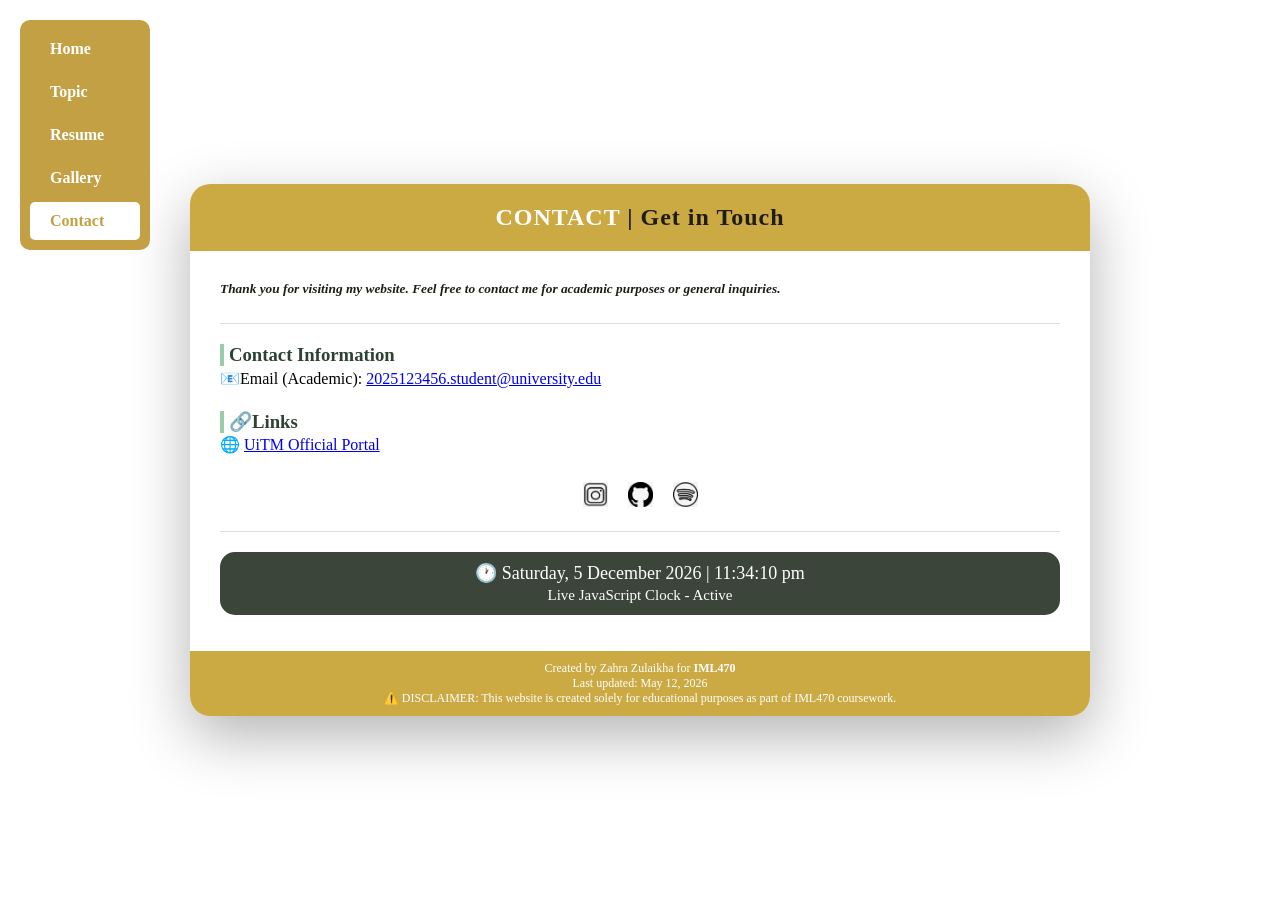
==== contact.html @ 6f9033ff "IML470 Individual Project" ====
<!DOCTYPE html>
<html>
<head>
    <title>Contact & Information</title>
    <link rel="stylesheet" href="style.css">
</head>

<nav class="navbar">
    <a href="index.html">Home</a>
    <a href="topic.html">Topic</a>
    <a href="resume.html" >Resume</a>
    <a href="gallery.html" >Gallery</a>
    <a href="contact.html" class="active">Contact</a>
</nav>

<body>

<div class="container">
    <div class="header">
        <h1>CONTACT <span>| Get in Touch</span></h1>
    </div>
    
    <div class="content" id="top">
        <p><sup><i><b><font color=#1f1c15>Thank you for visiting my website. Feel free to contact me for academic purposes or general inquiries.</font></b></i></sup></p>
        
	<hr>        
        
        <h3 class="section-title">Contact Information</h3>
        <p>📧Email (Academic): <a href="mailto:2025123456.student@university.edu">2025123456.student@university.edu</a></p>

        <br>

        <h3 class="section-title">🔗Links</h3>
        <p>🌐 <a href="https://uitm.edu.my" target="_blank">UiTM Official Portal</a></p>
      
	<br>

		<div class="social-container" style="display: flex; justify-content: center; gap: 20px; margin: 10px 0 5px 0;">
    			<a href="https://instagram.com" target="_blank" class="social-icon">
        		<img src="image/instagram.png" alt="Instagram" style="width: 25px; height: 25px; filter: grayscale(100%); transition: 0.3s;" 								onmouseover="this.style.filter='grayscale(0%)'" onmouseout="this.style.filter='grayscale(100%)'">
    			</a>

    			<a href="https://github.com" target="_blank" class="social-icon">
        		<img src="image/github.jpg" alt="GitHub" style="width: 25px; height: 25px; filter: grayscale(100%); transition: 0.3s;" 									onmouseover="this.style.filter='grayscale(0%)'" onmouseout="this.style.filter='grayscale(100%)'">
    			</a>

			<a href="https://spotify.com" target="_blank" class="social-icon">
        		<img src="image/spotify.png" alt="Spotify" style="width: 25px; height: 25px; filter: grayscale(100%); transition: 0.3s;" 								onmouseover="this.style.filter='grayscale(0%)'" onmouseout="this.style.filter='grayscale(100%)'">
    			</a>
		</div>

	<hr>

        	
        <div class="clock" id="liveClock" style="margin: 0px auto;">
            🕐 Loading clock...
        </div>

	</div>
    
    <div class="footer">
        <p>Created by Zahra Zulaikha for <b>IML470</b></p>
        <p>Last updated: May 12, 2026</p>
        <p>⚠️ DISCLAIMER: This website is created solely for educational purposes as part of IML470 coursework.</p>
    </div>

</div>

<script>
    function updateClock() {
        const clockElement = document.getElementById('liveClock');
        if (clockElement) {
            const now = new Date();
            const dateString = now.toLocaleDateString('en-MY', { 
                weekday: 'long', 
                year: 'numeric', 
                month: 'long', 
                day: 'numeric' 
            });
            const timeString = now.toLocaleTimeString('en-MY');
            clockElement.innerHTML = `🕐 ${dateString} | ${timeString} <br><small>Live JavaScript Clock - Active</small>`;
        }
    }
    updateClock();
    setInterval(updateClock, 1000);
</script>

</body>
</html>
---- style.css ----
* {
    margin: 0;
    padding: 0;
    box-sizing: border-box;
}

body {
    font-family: 'Georgia', 'Times New Roman', 'Courier New', serif;
    background-image: url(https://images.unsplash.com/photo-1557457943-60aae81058c1?q=80&w=1170&auto=format&fit=crop&ixlib=rb-4.1.0&ixid=M3wxMjA3fDB8MHxwaG90by1wYWdlfHx8fGVufDB8fHx8fA%3D%3D);
    min-height: 100vh;
    display: flex;
    justify-content: center;
    align-items: center;
    padding: 20px;
    background-attachment: fixed;
    background-size: cover;
    background-repeat: no-repeat;
    background-position: center;
}

.container {
    max-width: 900px;
    width: 100%;
    background: rgba(255, 255, 255, 0.92);
    border-radius: 20px;
    box-shadow: 0 20px 60px rgba(0,0,0,0.3);
    overflow: hidden;
}

.header {
    background: #ccaa43;
    color: white;
    padding: 20px;
    text-align: center;
}

.header h1 {
    font-size: 24px;
    letter-spacing: 1px;
}

.header h1 span {
    color: #1f1c15;
}

.content {
    padding: 30px;
    min-height: 400px;
}

.footer {
    background: #ccaa43;
    color: white;
    text-align: center;
    padding: 10px;
    font-size: 12px;
}

.section-title {
    color: #2e4234;
    border-left: 4px solid #99cca8;
    padding-left: 5px;
    margin: 5px 0 2.5px 0;
}

.bio-section {
    color: #2a4027;
    display: flex;
    gap: 25px;
    align-items: center;
    margin-bottom: 25px;
    flex-wrap: wrap;
}

.avatar {
    background-image: url("image/profilePic.png");
    width: 200px;
    height: 200px;
    background-size: cover;
    background-position: center;
    border-radius: 100%;
    display: flex;
    border: 5px solid #2a4027;
}

.bio-text {
    flex: 1;
}

.bio-text p {
    color: #2a4027;
    margin: 8px 0;
    line-height: 1.5;
}

.nav-grid {
    display: flex;
    gap: 15px;
    margin-top: 25px;
    flex-wrap: wrap;
}

.nav-card {
    flex: 1;
    background: #6c7557;
    padding: 20px;
    border-radius: 12px;
    text-align: center;
    text-decoration: none;
    color: white;
    transition: all 0.3s;
    border: 2px solid black;
}

.nav-card:hover {
    background: #d6d9d0;
    color: black;
    transform: translateY(-5px);
    border-color: black;
}

.nav-card h3 {
    margin-bottom: 7px;
}

.nav-card p {
    font-size: 12px;
}


.navbar {
    background-color: #c4a044;
    padding: 10px 10px;
    border-radius: 10px;
    width: 130px;        
    display: flex;       
    flex-direction: column;
    gap: 5px;           
    position: fixed;
    left: 20px;
    top: 20px;
}

.navbar a {
    color: white;
    text-decoration: none;
    padding: 10px 20px;
    font-family: Georgia;
    font-weight: bold;
    transition: 0.3s;
}

.navbar a:hover {
    background-color: #434c3e;
    border-radius: 5px;
}

.navbar a.active {
    background-color: white;
    color: #c4a044;
    border-radius: 5px;
}

.links-grid {
    display: flex;
    gap: 20px;
    flex-wrap: wrap;
    margin: 25px 0;
}

.link-card {
    background: #728578;
    border: 2px solid black;
    padding: 10px;
    border-radius: 15px;
    text-align: center;
    flex: 1;
    min-width: 100px;
    text-decoration: none;
    color: white;
    transition: all 0.3s;
}

.link-card:hover {
    background: #d6d6b2;
    color: black;
    transform: translateY(-3px);
}

.creative-table {
    width: 100%;
    border-collapse: collapse solid black;
    margin: 20px 0;
    background: white;
    border-radius: 10px;
    overflow: hidden;
    box-shadow: 0 3px 10px rgba(0,0,0,0.1);
    border: 2px solid black;
}

.creative-table th {
    background: #7f856f;
    color: white;
    padding: 12px;
    text-align: center;
    border: 2px solid black;
}

.creative-table td {
    border: 2px solid black;
    text-align: center;
    padding: 10px;
}

.creative-table td:hover {
    background: white;
}

.study {
    background-color: #dbeafe;
}

.relax {
    background-color: #dcfce7;
}

.planning {
    background-color: #ede9fe;
}

.fun {
    background-color: #ffe4e6;
}

.two-columns {
    display: flex;
    gap: 30px;
    margin: 20px 0;
    flex-wrap: wrap;
}

.col {
    flex: 2;
    min-width: 300px;
}

.study-tips {
    background-color: #d9b2d2;
    padding: 20px 20px 20px 40px;
    border-radius: 5px;
    border-left: 5px double;
    border: 1px solid #e0e0e0;
    box-shadow: 3px 3px 10px rgba(0,0,0,0.1);
    background-image: linear-gradient(#edf3f5 1px, transparent 1px);
    background-size: 100% 1.1em;
    font-family: 'Courier New', Courier, monospace;
}

.education-list {
    list-style: none;
    padding: 0px;
}

.education-list li {
    display: flex;
    align-items: center;
    margin-bottom: 20px;
}

.school-logo {
    width: 100px;
    height: auto;
    margin-right: 15px;
    border: 3px solid black;
    border-radius: 5px;
    flex-shrink: 0;
}

.education-content {
    line-height: 1.5;
}

hr {
    margin: 20px 0;
    border: none;
    height: 1px;
    background: #ddd;
}

.gallery-section {
    text-align: center;
}

.gallery-title {
    text-align: center;
    margin-bottom: 25px;
}

.photo-grid {
    display: grid;
    grid-template-columns: repeat(4, 1fr);
    gap: 15px;
    max-width: 900px;
    margin: 0 auto;
    justify-content: center;
}

.grid-img {
    width: 100%;
    aspect-ratio: 1 / 1;
    object-fit: cover;
    border-radius: 12px;
    cursor: pointer;
    transition: transform 0.3s ease, box-shadow 0.3s ease;
    box-shadow: 0 4px 10px rgba(0,0,0,0.15);
}

.grid-img:hover {
    transform: scale(1.03);
    box-shadow: 0 8px 20px rgba(0,0,0,0.25);
}

.gallery-caption {
    text-align: center;
    margin-top: 20px;
    color: #2c5f2d;
    font-style: italic;
}

@media (max-width: 700px) {
    .photo-grid {
        grid-template-columns: repeat(2, 1fr);
        gap: 10px;
    }
}

.clock {
    background: #3c453a;
    color: white;
    padding: 10px;
    border-radius: 15px;
    text-align: center;
    font-size: 18px;
    margin: 20px 0;
    min-width: 100px;
}
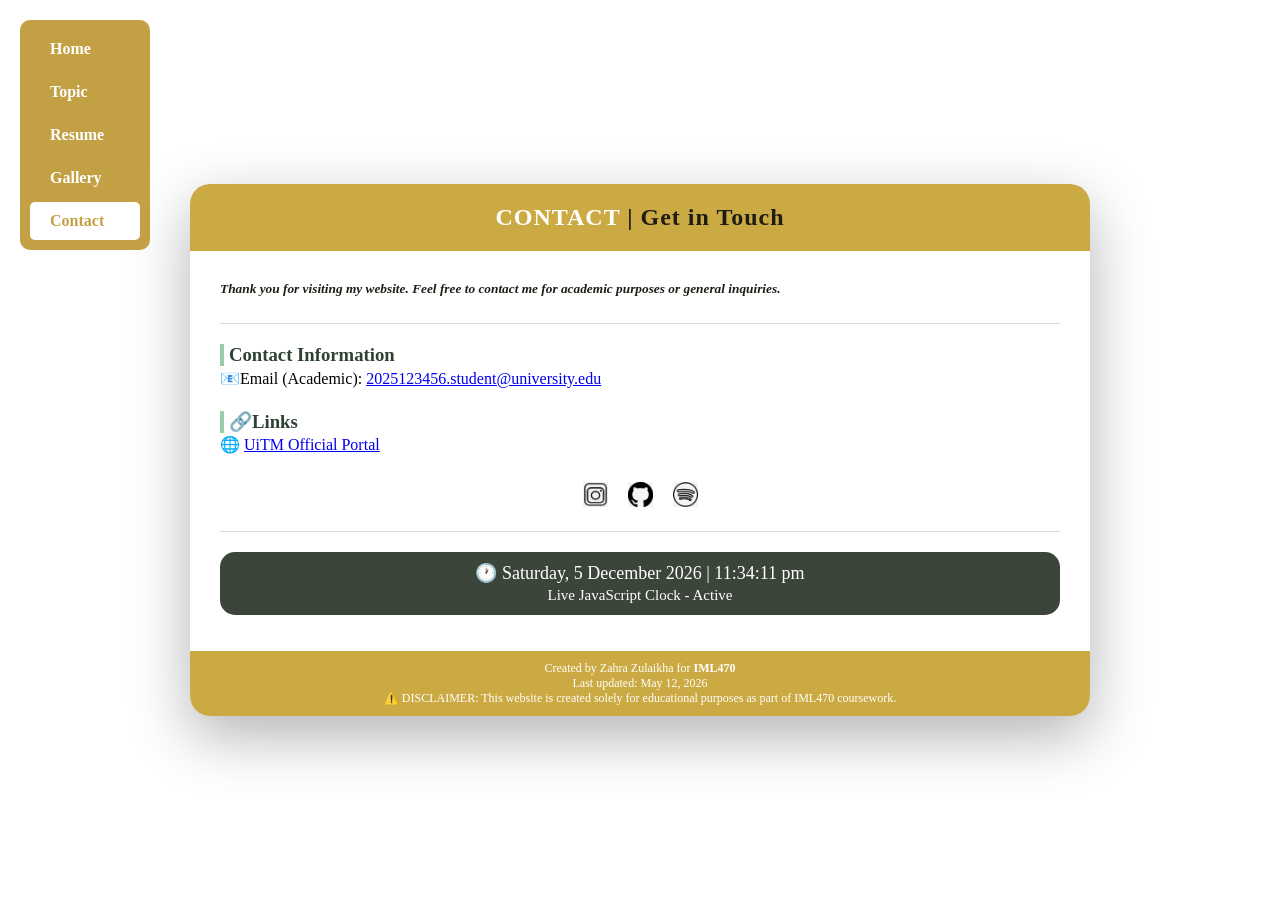
==== commit 2c1c9363: "Update contact.html" ====
--- a/contact.html
+++ b/contact.html
@@ -40,7 +40,7 @@
         		<img src="image/instagram.png" alt="Instagram" style="width: 25px; height: 25px; filter: grayscale(100%); transition: 0.3s;" 								onmouseover="this.style.filter='grayscale(0%)'" onmouseout="this.style.filter='grayscale(100%)'">
     			</a>
 
-    			<a href="https://github.com" target="_blank" class="social-icon">
+    			<a href="https://github.com/zahra0405" target="_blank" class="social-icon">
         		<img src="image/github.jpg" alt="GitHub" style="width: 25px; height: 25px; filter: grayscale(100%); transition: 0.3s;" 									onmouseover="this.style.filter='grayscale(0%)'" onmouseout="this.style.filter='grayscale(100%)'">
     			</a>
 
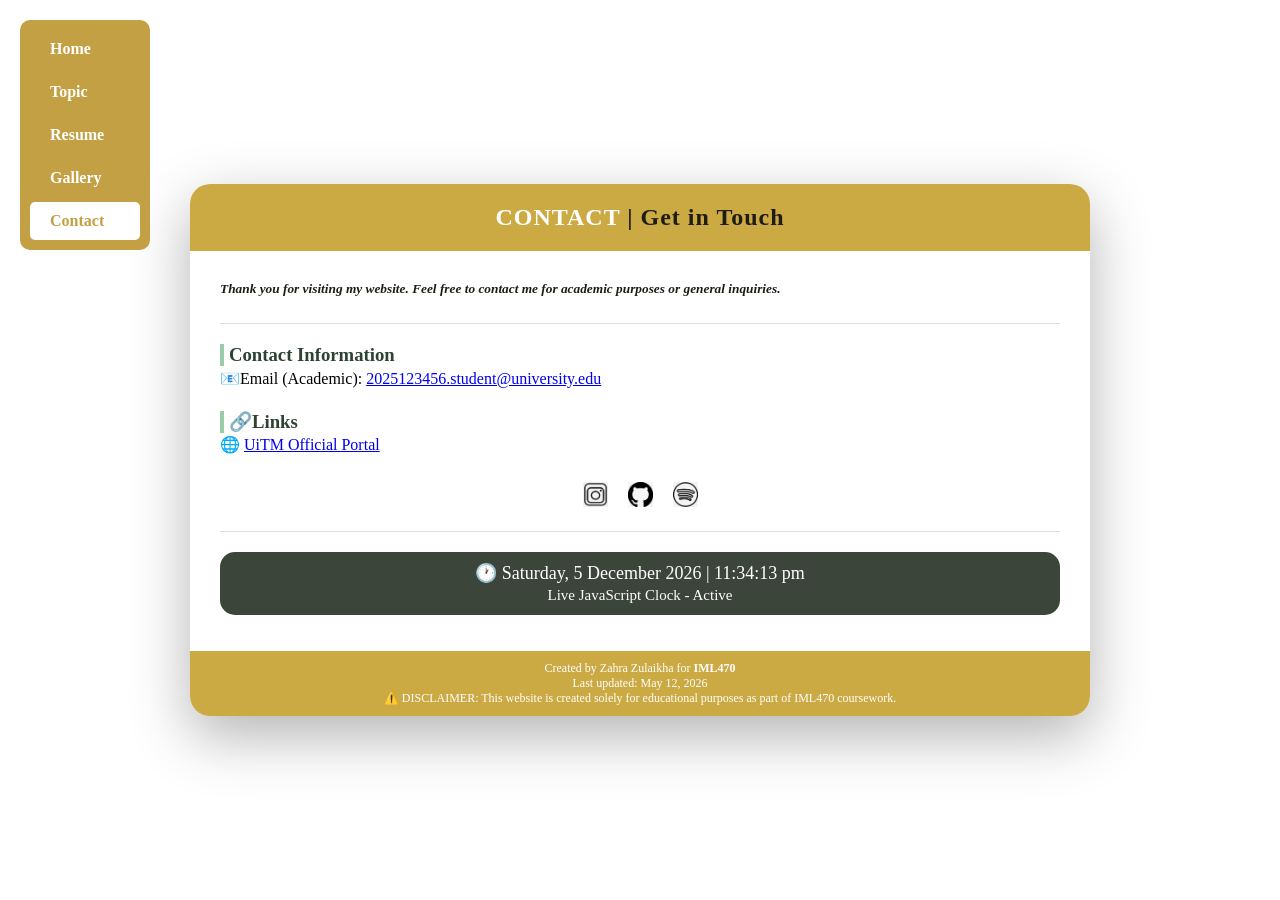
==== commit d55d21e9: "Update contact.html" ====
--- a/contact.html
+++ b/contact.html
@@ -1,7 +1,7 @@
 <!DOCTYPE html>
 <html>
 <head>
-    <title>Contact & Information</title>
+    <title>My Personal Website - Contact</title>
     <link rel="stylesheet" href="style.css">
 </head>
 
